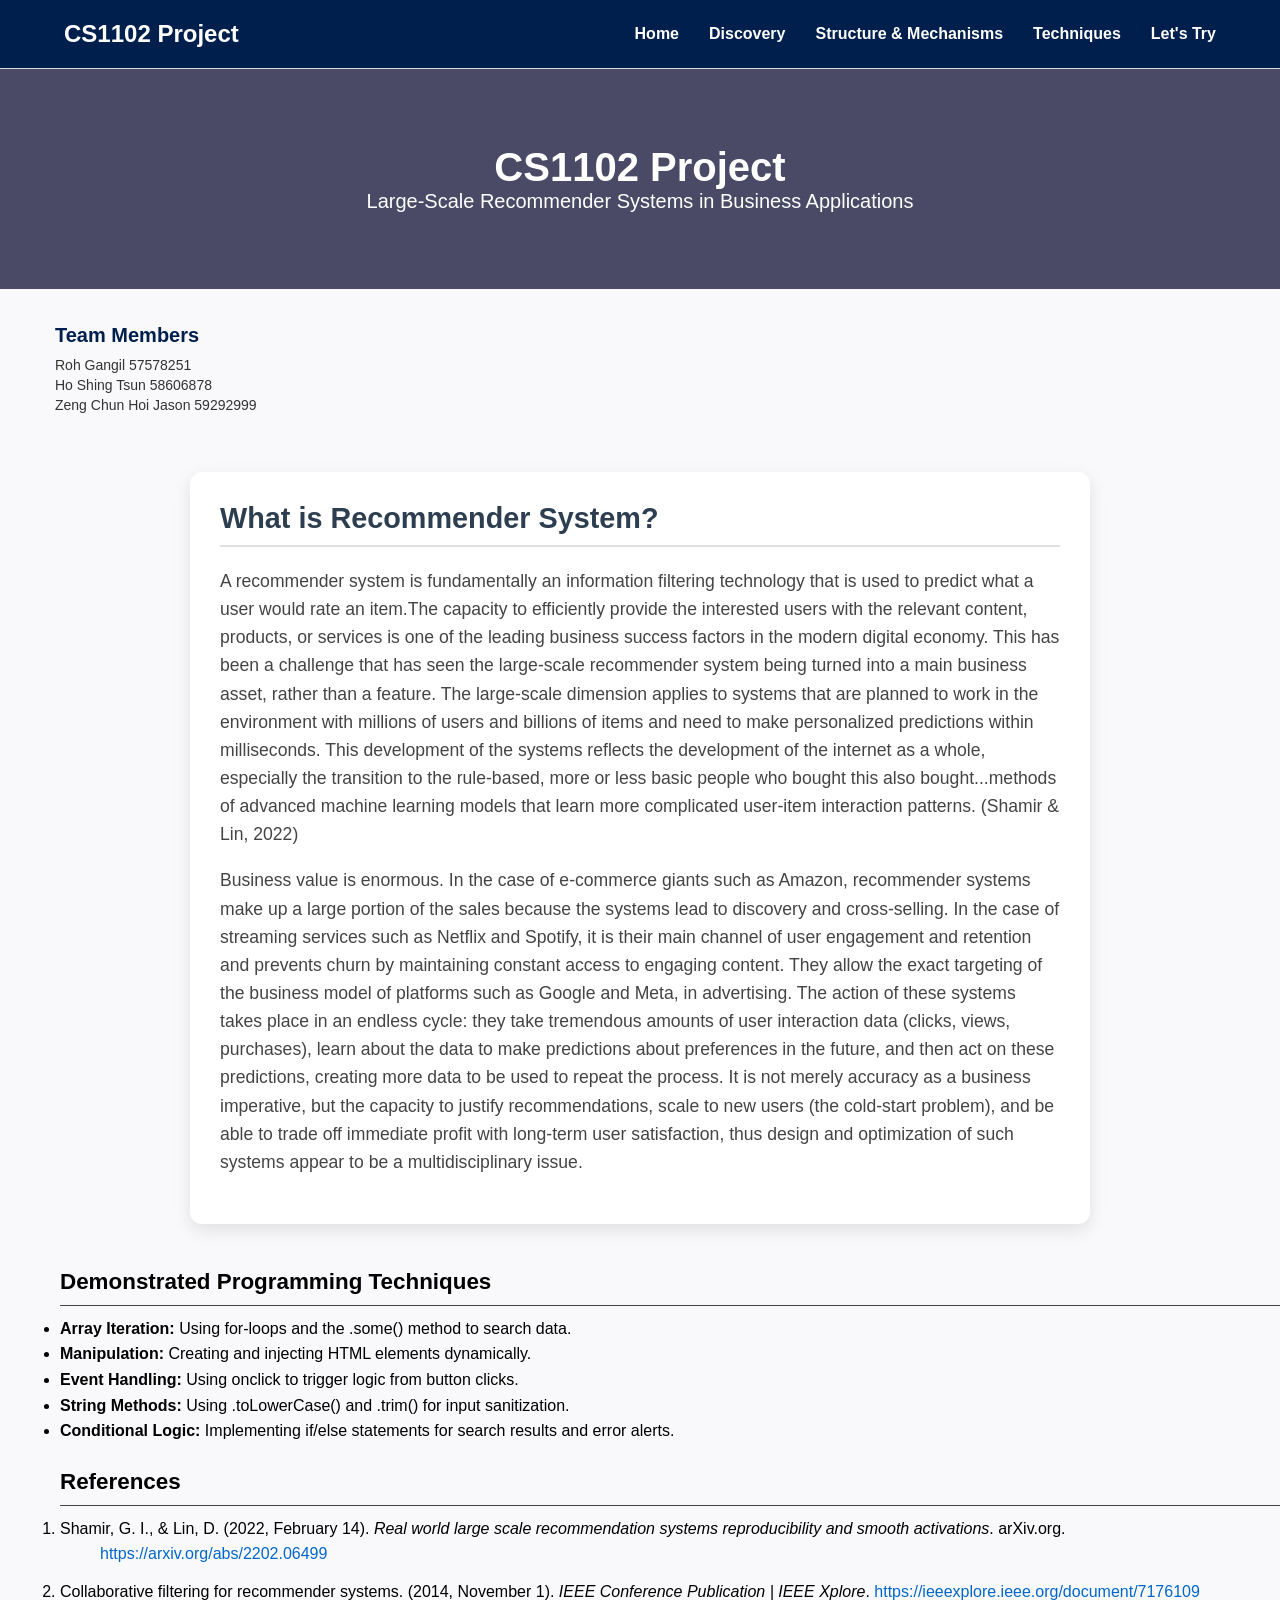
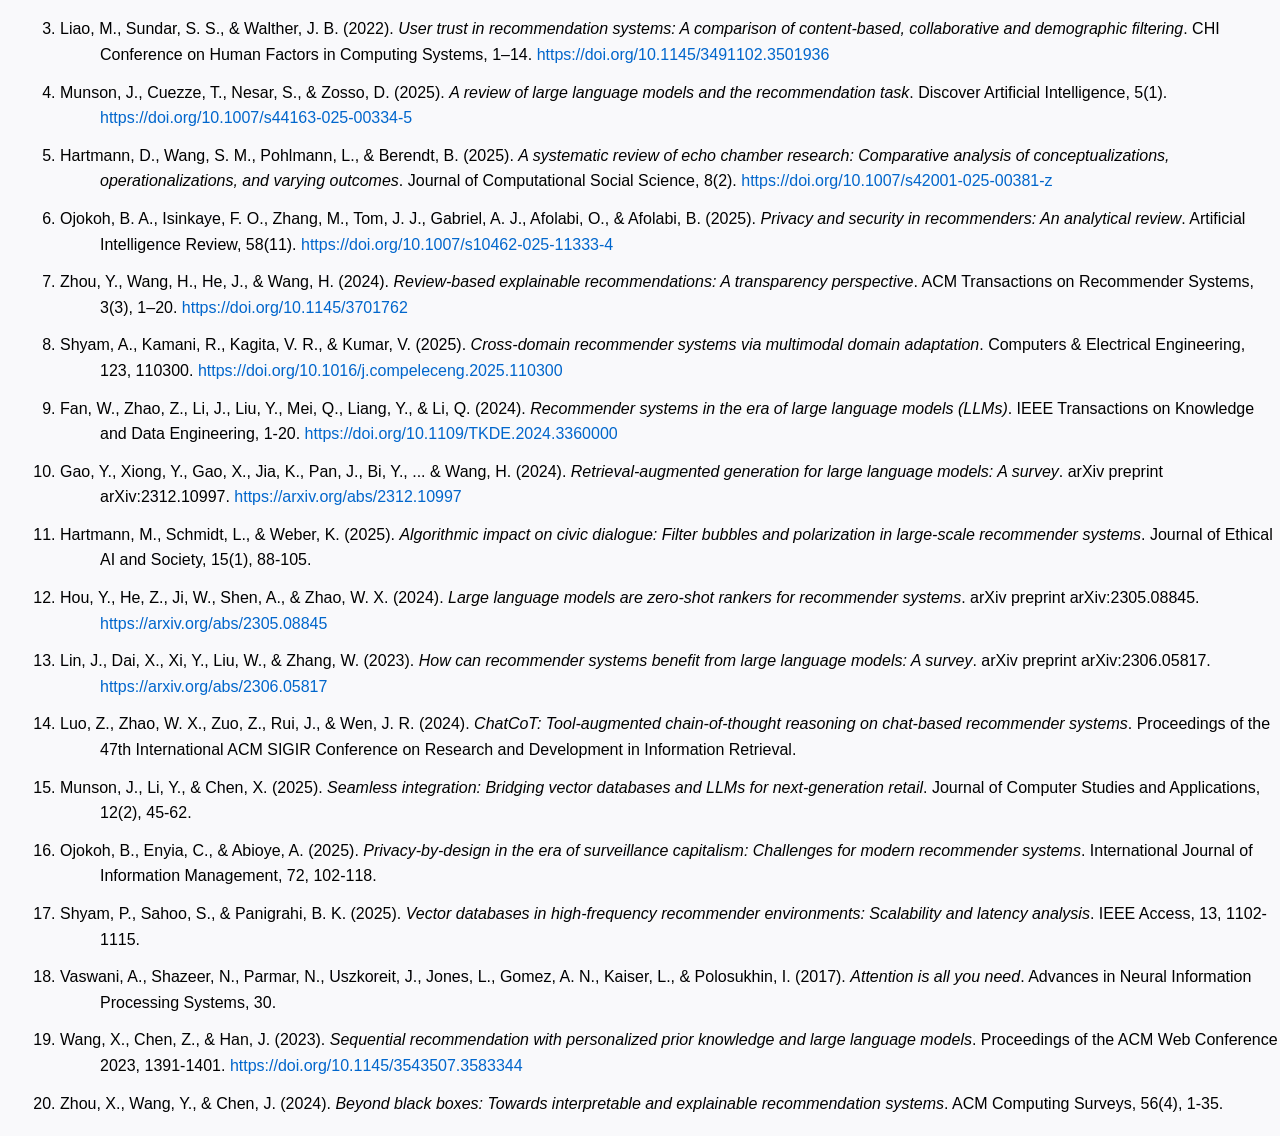
==== index.html @ 313bf0da "Update index.html" ====
<!DOCTYPE html>
<html lang="zh-Hant">
<head>
    <meta charset="UTF-8">
    <title>CS1102 Project</title>
    <link rel="stylesheet" href="style.css">
</head>
<body>

<header class="nav-bar">
  <div class="logo">CS1102 Project</div>
  <nav class="menu-group">
    <a href="index.html" class="nav-item">Home</a>

    <div class="nav-item">
      Discovery
      <div class="dropdown-list">
        <a href="ethical.html">Ethical Problems</a>
        <a href="trend.html">Future Trends</a>
        <a href="insights.html">Our insights</a>
      </div>
    </div> 

    <div class="nav-item">
      Structure & Mechanisms
      <div class="dropdown-list">
        <a href="mechanism1.html">Collaborative Filtering</a>
        <a href="mechanism2.html">Content-Based Filtering</a>
        <a href="llm.html">What's new?</a>
      </div>
</div>
      <div class = "nav-item">
        Techniques
        <div class="dropdown-list">
          <a href = "Approach.html">Tranditional Approaches</a href>
         <a href = "twostage.html">The Modern Two-Stage Pipeline</a href>
           <a href = "llmpower.html">LLM-Powered Innovation llm</a href>
           </div>
      </div>
      <a href="letstry.html" class="nav-item">Let's Try</a>
  </nav>
</header>

    <section class="hero-section">
    <h1>CS1102 Project</h1>
    <p>Large-Scale Recommender Systems in Business Applications</p>
</section>

    <section class="team-section">
    <h2>Team Members</h2>
    <div class="member">Roh Gangil 57578251 </div>
    <div class="member">Ho Shing Tsun 58606878 </div>
    <div class="member">Zeng Chun Hoi Jason 59292999 </div>
</section>

<section class="content-mechanisms"> 
    <article>
      <h2>What is Recommender System?</h2>
      <p>
        A recommender system is fundamentally an information filtering technology that is used to predict what a user would rate an item.The capacity to efficiently provide the interested users with the relevant content, products, or services is one of the leading business success factors in the modern digital economy. This has been a challenge that has seen the large-scale recommender system being turned into a main business asset, rather than a feature. The large-scale dimension applies to systems that are planned to work in the environment with millions of users and billions of items and need to make personalized predictions within milliseconds. This development of the systems reflects the development of the internet as a whole, especially the transition to the rule-based, more or less basic people who bought this also bought...methods of advanced machine learning models that learn more complicated user-item interaction patterns. (Shamir & Lin, 2022) 
      </p>
      <p>
        Business value is enormous. In the case of e-commerce giants such as Amazon, recommender systems make up a large portion of the sales because the systems lead to discovery and cross-selling. In the case of streaming services such as Netflix and Spotify, it is their main channel of user engagement and retention and prevents churn by maintaining constant access to engaging content. They allow the exact targeting of the business model of platforms such as Google and Meta, in advertising. The action of these systems takes place in an endless cycle: they take tremendous amounts of user interaction data (clicks, views, purchases), learn about the data to make predictions about preferences in the future, and then act on these predictions, creating more data to be used to repeat the process. It is not merely accuracy as a business imperative, but the capacity to justify recommendations, scale to new users (the cold-start problem), and be able to trade off immediate profit with long-term user satisfaction, thus design and optimization of such systems appear to be a multidisciplinary issue.
      </p>
    </article>
  </section>
   
  <section class="references"> 
  <h2>Demonstrated Programming Techniques</h2>
<ul>
    <li><strong>Array Iteration:</strong> Using for-loops and the .some() method to search data.</li>
    <li><strong>Manipulation:</strong> Creating and injecting HTML elements dynamically.</li>
    <li><strong>Event Handling:</strong> Using onclick to trigger logic from button clicks.</li>
    <li><strong>String Methods:</strong> Using .toLowerCase() and .trim() for input sanitization.</li>
    <li><strong>Conditional Logic:</strong> Implementing if/else statements for search results and error alerts.</li>
</ul>
</section>

    <section class="references">
  <h2>References</h2>
  <ol>
    <li>
      Shamir, G. I., & Lin, D. (2022, February 14). <em>Real world large scale recommendation systems reproducibility and smooth activations</em>. arXiv.org. 
      <a href="https://arxiv.org/abs/2202.06499" target="_blank">https://arxiv.org/abs/2202.06499</a>
    </li>
    <li>
      Collaborative filtering for recommender systems. (2014, November 1). <em>IEEE Conference Publication | IEEE Xplore</em>. 
      <a href="https://ieeexplore.ieee.org/document/7176109" target="_blank">https://ieeexplore.ieee.org/document/7176109</a>
    </li>
    <li>
      Liao, M., Sundar, S. S., & Walther, J. B. (2022). <em>User trust in recommendation systems: A comparison of content‑based, collaborative and demographic filtering</em>. CHI Conference on Human Factors in Computing Systems, 1–14. 
      <a href="https://doi.org/10.1145/3491102.3501936" target="_blank">https://doi.org/10.1145/3491102.3501936</a>
    </li>
    <li>
      Munson, J., Cuezze, T., Nesar, S., & Zosso, D. (2025). <em>A review of large language models and the recommendation task</em>. Discover Artificial Intelligence, 5(1). 
      <a href="https://doi.org/10.1007/s44163-025-00334-5" target="_blank">https://doi.org/10.1007/s44163-025-00334-5</a>
    </li>
    <li>
      Hartmann, D., Wang, S. M., Pohlmann, L., & Berendt, B. (2025). <em>A systematic review of echo chamber research: Comparative analysis of conceptualizations, operationalizations, and varying outcomes</em>. Journal of Computational Social Science, 8(2). 
      <a href="https://doi.org/10.1007/s42001-025-00381-z" target="_blank">https://doi.org/10.1007/s42001-025-00381-z</a>
    </li>
    <li>
      Ojokoh, B. A., Isinkaye, F. O., Zhang, M., Tom, J. J., Gabriel, A. J., Afolabi, O., & Afolabi, B. (2025). <em>Privacy and security in recommenders: An analytical review</em>. Artificial Intelligence Review, 58(11). 
      <a href="https://doi.org/10.1007/s10462-025-11333-4" target="_blank">https://doi.org/10.1007/s10462-025-11333-4</a>
    </li>
    <li>
      Zhou, Y., Wang, H., He, J., & Wang, H. (2024). <em>Review‑based explainable recommendations: A transparency perspective</em>. ACM Transactions on Recommender Systems, 3(3), 1–20. 
      <a href="https://doi.org/10.1145/3701762" target="_blank">https://doi.org/10.1145/3701762</a>
    </li>
    <li>
      Shyam, A., Kamani, R., Kagita, V. R., & Kumar, V. (2025). <em>Cross‑domain recommender systems via multimodal domain adaptation</em>. Computers & Electrical Engineering, 123, 110300. 
      <a href="https://doi.org/10.1016/j.compeleceng.2025.110300" target="_blank">https://doi.org/10.1016/j.compeleceng.2025.110300</a>
    </li>
      <li>
      Fan, W., Zhao, Z., Li, J., Liu, Y., Mei, Q., Liang, Y., & Li, Q. (2024). <em>Recommender systems in the era of large language models (LLMs)</em>. IEEE Transactions on Knowledge and Data Engineering, 1-20. 
      <a href="https://doi.org/10.1109/TKDE.2024.3360000" target="_blank">https://doi.org/10.1109/TKDE.2024.3360000</a>
    </li>
    <li>
      Gao, Y., Xiong, Y., Gao, X., Jia, K., Pan, J., Bi, Y., ... & Wang, H. (2024). <em>Retrieval-augmented generation for large language models: A survey</em>. arXiv preprint arXiv:2312.10997. 
      <a href="https://arxiv.org/abs/2312.10997" target="_blank">https://arxiv.org/abs/2312.10997</a>
    </li>
    <li>
      Hartmann, M., Schmidt, L., & Weber, K. (2025). <em>Algorithmic impact on civic dialogue: Filter bubbles and polarization in large-scale recommender systems</em>. Journal of Ethical AI and Society, 15(1), 88-105.
    </li>
    <li>
      Hou, Y., He, Z., Ji, W., Shen, A., & Zhao, W. X. (2024). <em>Large language models are zero-shot rankers for recommender systems</em>. arXiv preprint arXiv:2305.08845. 
      <a href="https://arxiv.org/abs/2305.08845" target="_blank">https://arxiv.org/abs/2305.08845</a>
    </li>
    <li>
      Lin, J., Dai, X., Xi, Y., Liu, W., & Zhang, W. (2023). <em>How can recommender systems benefit from large language models: A survey</em>. arXiv preprint arXiv:2306.05817. 
      <a href="https://arxiv.org/abs/2306.05817" target="_blank">https://arxiv.org/abs/2306.05817</a>
    </li>
    <li>
      Luo, Z., Zhao, W. X., Zuo, Z., Rui, J., & Wen, J. R. (2024). <em>ChatCoT: Tool-augmented chain-of-thought reasoning on chat-based recommender systems</em>. Proceedings of the 47th International ACM SIGIR Conference on Research and Development in Information Retrieval.
    </li>
    <li>
      Munson, J., Li, Y., & Chen, X. (2025). <em>Seamless integration: Bridging vector databases and LLMs for next-generation retail</em>. Journal of Computer Studies and Applications, 12(2), 45-62.
    </li>
    <li>
      Ojokoh, B., Enyia, C., & Abioye, A. (2025). <em>Privacy-by-design in the era of surveillance capitalism: Challenges for modern recommender systems</em>. International Journal of Information Management, 72, 102-118.
    </li>
    <li>
      Shyam, P., Sahoo, S., & Panigrahi, B. K. (2025). <em>Vector databases in high-frequency recommender environments: Scalability and latency analysis</em>. IEEE Access, 13, 1102-1115.
    </li>
    <li>
      Vaswani, A., Shazeer, N., Parmar, N., Uszkoreit, J., Jones, L., Gomez, A. N., Kaiser, L., & Polosukhin, I. (2017). <em>Attention is all you need</em>. Advances in Neural Information Processing Systems, 30.
    </li>
    <li>
      Wang, X., Chen, Z., & Han, J. (2023). <em>Sequential recommendation with personalized prior knowledge and large language models</em>. Proceedings of the ACM Web Conference 2023, 1391-1401. 
      <a href="https://doi.org/10.1145/3543507.3583344" target="_blank">https://doi.org/10.1145/3543507.3583344</a>
    </li>
    <li>
      Zhou, X., Wang, Y., & Chen, J. (2024). <em>Beyond black boxes: Towards interpretable and explainable recommendation systems</em>. ACM Computing Surveys, 56(4), 1-35.
    </li>
</ol>
  </ol>
</section>



</main>
</body>
</html>
---- style.css ----
* {
    margin: 0;
    padding: 0;
    box-sizing: border-box;
    font-family: Arial, sans-serif;
}


.nav-bar {
    display: flex;
    justify-content: space-between;
    align-items: center;
    padding: 0 5%;
    height: 15;
    background-color: #001f4d; 
    border-bottom: 1px solid #ddd;
}

.logo {
    font-weight: bold;
    color: #ffffff;
    font-size: 24px;
}


.menu-group {
    display: flex;
    gap: 30px;
}


.nav-item {
    position: relative;
    text-decoration: none;
    color: white;
    font-weight: bold;
    padding: 25px 0;
    cursor: pointer;
    transition: color 0.3s ease;
}


.nav-item:hover {
    color: #ffcc00; 
}

.nav-item::after {
    content: "";
    position: absolute;
    left: 0;
    bottom: 15px;
    width: 0%;
    height: 3px;
    background-color: #ffcc00;
    transition: width 0.3s ease;
}

.nav-item:hover::after {
    width: 100%;
}


.nav-item.active {
    color: #ffcc00;
}

.nav-item.active::after {
    width: 100%;
    background-color: #ffcc00;
}


.dropdown-list {
    display: none;
    position: absolute;
    top: 70px;
    left: 0;
    background-color: white;
    min-width: 200px;
    box-shadow: 0 4px 8px rgba(0,0,0,0.1);
    border-radius: 4px;
    overflow: hidden;
    z-index: 100;
}

.nav-item:hover .dropdown-list {
    display: block;
}

.dropdown-list a {
    display: block;
    padding: 12px 16px;
    color: #333;
    text-decoration: none;
    border-bottom: 1px solid #eee;
}

.dropdown-list a:hover {
    background-color: #f5f5f5;
}
/* Hero section */
.hero-section {
    background: linear-gradient(rgba(0, 0, 40, 0.7), rgba(0, 0, 40, 0.7));
    background-size: cover;
    background-position: center;
    height: 220px;             /* compact height */
    display: flex;
    flex-direction: column;
    justify-content: center;
    align-items: center;       /* centers horizontally */
    color: white;
    text-align: center;        /* centers text */
    padding: 20px;
}

/* Project title */
.hero-section h1 {
    font-size: 28px;
    margin-bottom: 12px;
}

/* Subtitle */
.hero-section p {
    font-size: 20px;
    margin: 5;
}

/* Main content area */
.main-content {
    max-width: 800px;          /* keeps content narrow */
    margin: 30px auto;         /* centers content block */
    text-align: center;        /* centers text */
    line-height: 1.6;
}

/* Team section */
.team-section {
    margin: 20px 0 20px 40px;   /* adds 40px space from the left */
    max-width: 600px;
    padding: 15px;
    text-align: left;           /* keep names aligned neatly */
}

/* Heading */
.team-section h2 {
    font-size: 20px;
    margin-bottom: 10px;
    color: #001f4d;
}

/* Member list */
.member {
    display: flex;
    justify-content: space-between; /* name left, ID right */
    font-size: 14px;
    margin: 4px 0;
    color: #333;
}

.member .id {
    font-weight: bold;
    color: #0300b5;
}

/*content format*/
/* style.css */

body {
  font-family: "Segoe UI", Arial, sans-serif;
  background: #f9f9fb;
  margin: 0;
  padding: 0;
}

/* Hero Section */
.hero-section {
  background: 135deg, #3498db;
  color: #fff;
  text-align: center;
  padding: 60px 20px;
}

.hero-section h1 {
  font-size: 2.5rem;
  margin: 0;
  font-weight: 700;
}

/* Content Section */
.content-mechanisms {
  max-width: 900px;
  margin: 40px auto;
  background: #ffffff;
  border-radius: 12px;
  box-shadow: 0 6px 18px rgba(0,0,0,0.1);
  padding: 30px;
}

.content-mechanisms h2 {
  font-size: 1.8rem;
  color: #2c3e50;
  margin-bottom: 20px;
  border-bottom: 2px solid #e0e0e0;
  padding-bottom: 10px;
}

.content-mechanisms p {
  font-size: 1.1rem;
  line-height: 1.6;
  color: #444;
  margin-bottom: 18px;
}
.content-mechanisms h3 {
  font-size: 1.4rem;          /* slightly smaller than h2 */
  color: #2c3e50;             /* bright yellow */
  margin-bottom: 15px;
  padding-bottom: 6px;
  font-weight: 600;           /* semi-bold */
}

/* Scoped APA references styling */
.references {
  font-family: "Times New Roman", Times, serif;
  line-height: 1.6;
  margin: 20px 0 20px 60px; /* extra left margin */
}

.references h2 {
  font-size: 1.4em;
  margin-bottom: 10px;
  border-bottom: 1px solid #444;
  padding-bottom: 5px;
}

.references ol {
  list-style-type: decimal;
  margin-left: 0;
  padding-left: 0;
}

.references ol li {
  margin-bottom: 12px;
  padding-left: 40px;   /* space for hanging indent */
  text-indent: -40px;   /* hanging indent effect */
}

.references ol li em {
  font-style: italic;
}

.references ol li a {
  color: #0066cc;
  text-decoration: none;
}

.references ol li a:hover {
  text-decoration: underline;
  color: #004080;
}

/* content based*/

.content-base-body {
            font-family: sans-serif;
            margin: 30px;
            background-color: #f0f0f0;
        }
        .main-card {
            background: white;
            padding: 20px;
            border: 2px solid #333;
            width: 500px;
        }
        input {
            padding: 8px;
            width: 250px;
        }
        button {
            padding: 8px;
            cursor: pointer;
        }
        #result-area {
            margin-top: 20px;
            padding: 10px;
            border-top: 1px solid #ccc;
            display: none; /* Hidden until something is typed */
        }
        .recommendation-item {
            color: blue;
            font-weight: bold;
        }
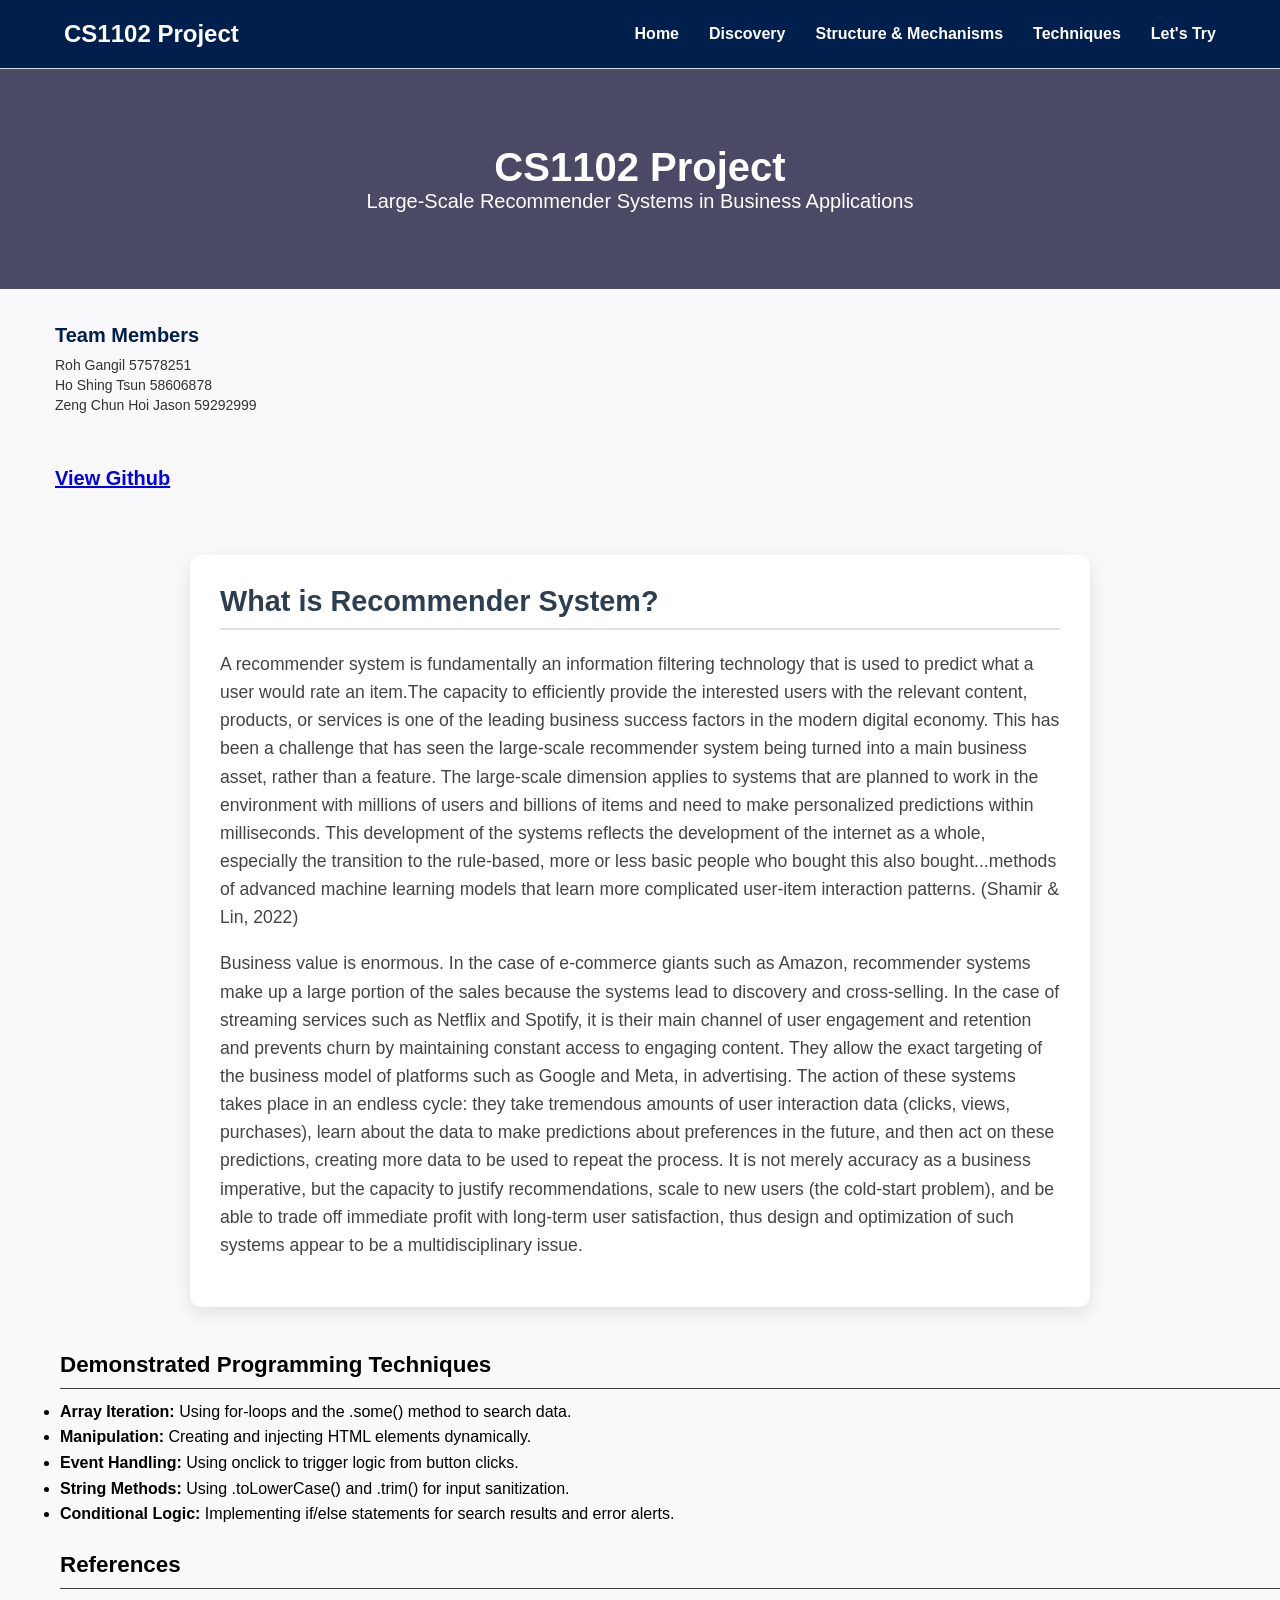
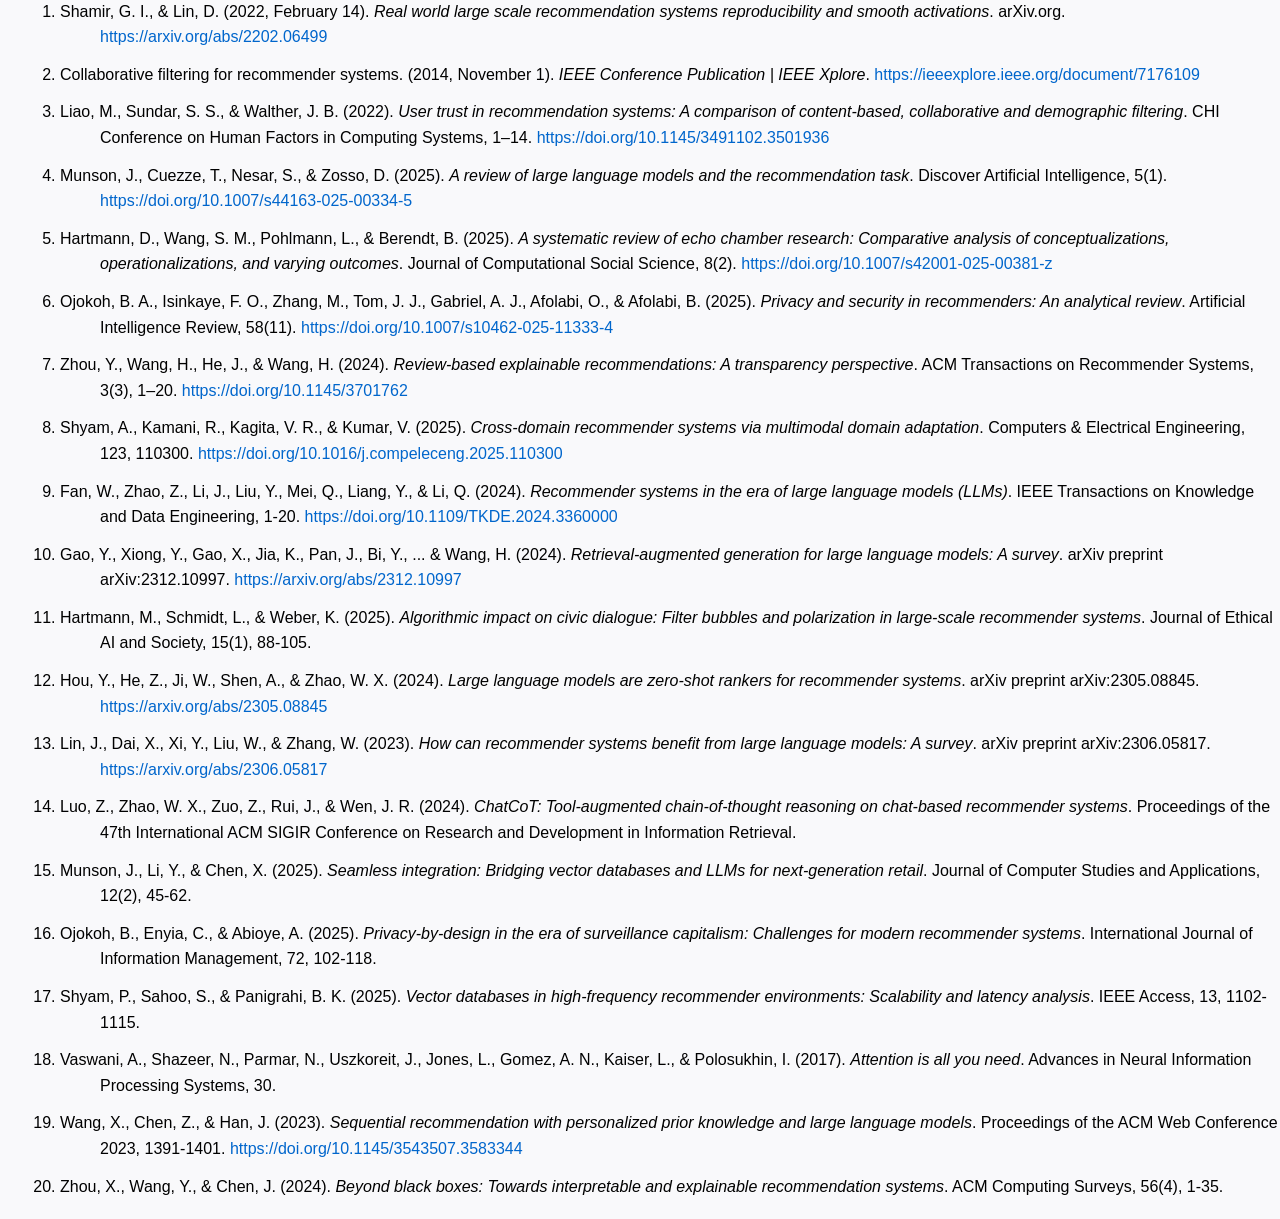
==== commit 50544e0b: "Update index.html" ====
--- a/index.html
+++ b/index.html
@@ -53,6 +53,10 @@
     <div class="member">Zeng Chun Hoi Jason 59292999 </div>
 </section>
 
+<section class = "team-section">
+  <h2><a href="https://github.com/oioioi01/cs1102-project/tree/main ">View Github</a></h2>
+  </section>
+    
 <section class="content-mechanisms"> 
     <article>
       <h2>What is Recommender System?</h2>
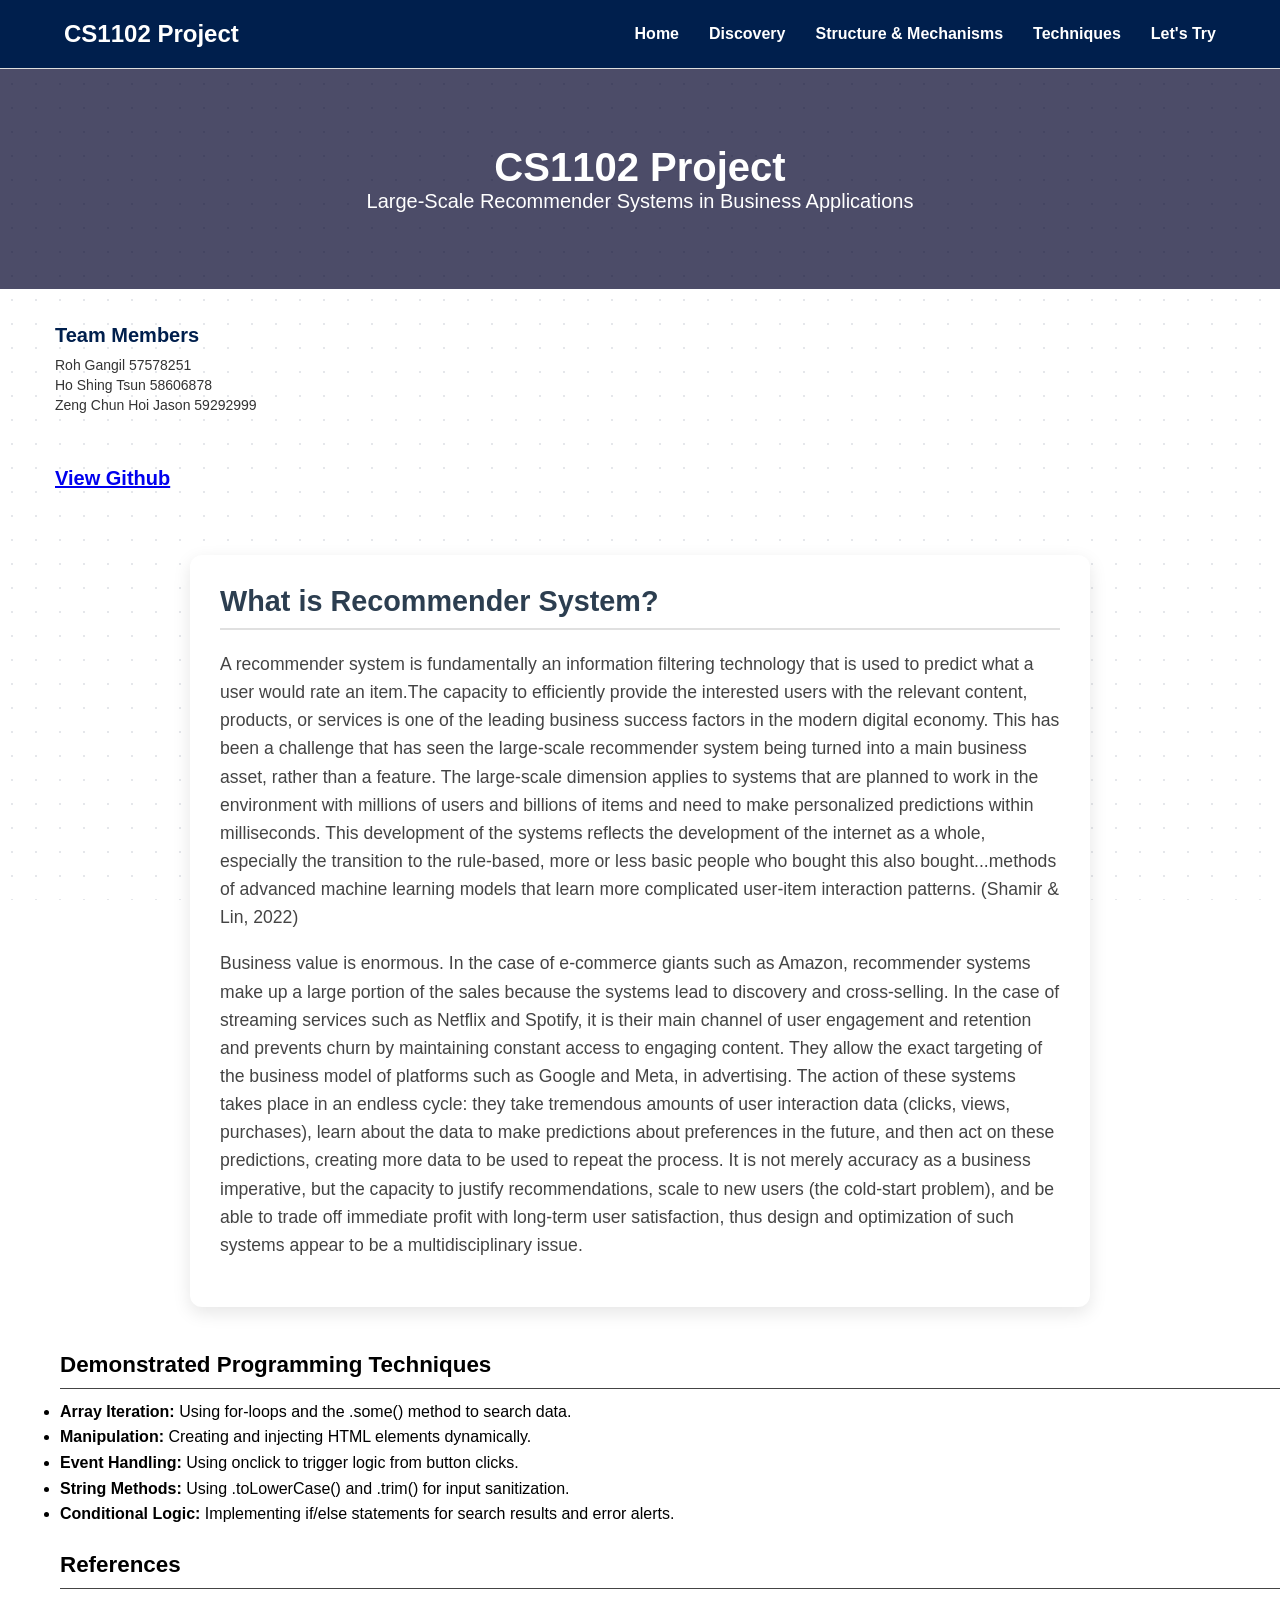
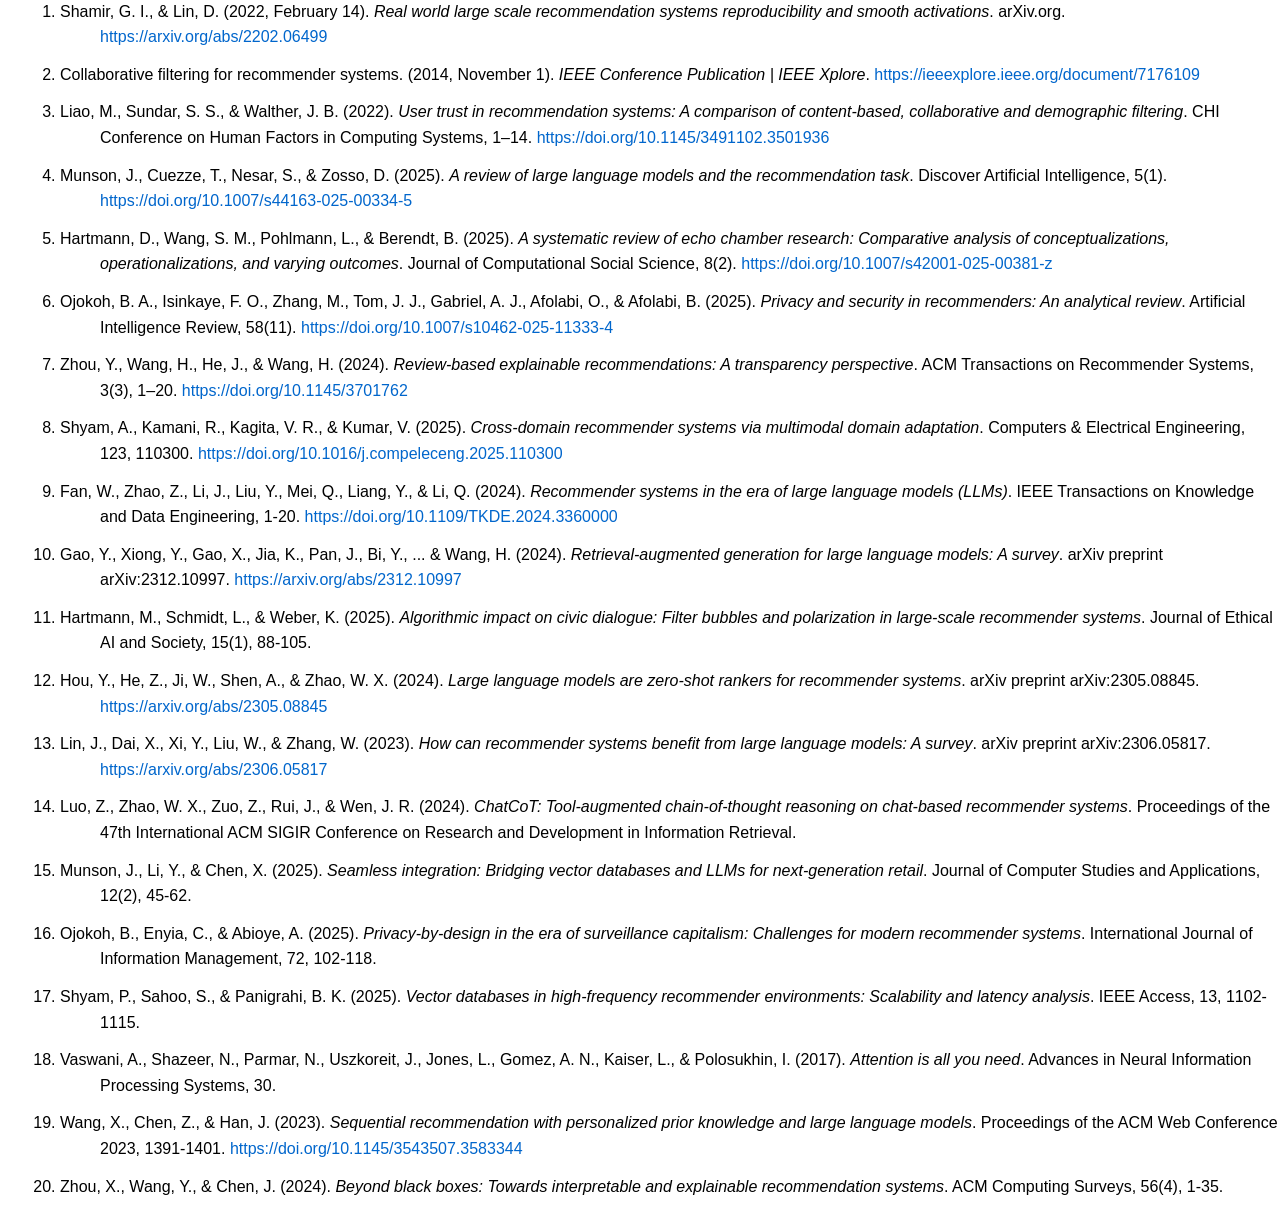
==== commit 986bf1c2: "Update index.html" ====
--- a/index.html
+++ b/index.html
@@ -4,6 +4,17 @@
     <meta charset="UTF-8">
     <title>CS1102 Project</title>
     <link rel="stylesheet" href="style.css">
+        <style>
+    
+        body {
+            margin: 0;
+            background-color: #ffffff; 
+           
+            background-image: radial-gradient(#e5e7eb 1.5px, transparent 1.5px);
+            background-size: 24px 24px;
+            background-attachment: fixed;
+        }
+    </style>
 </head>
 <body>
 
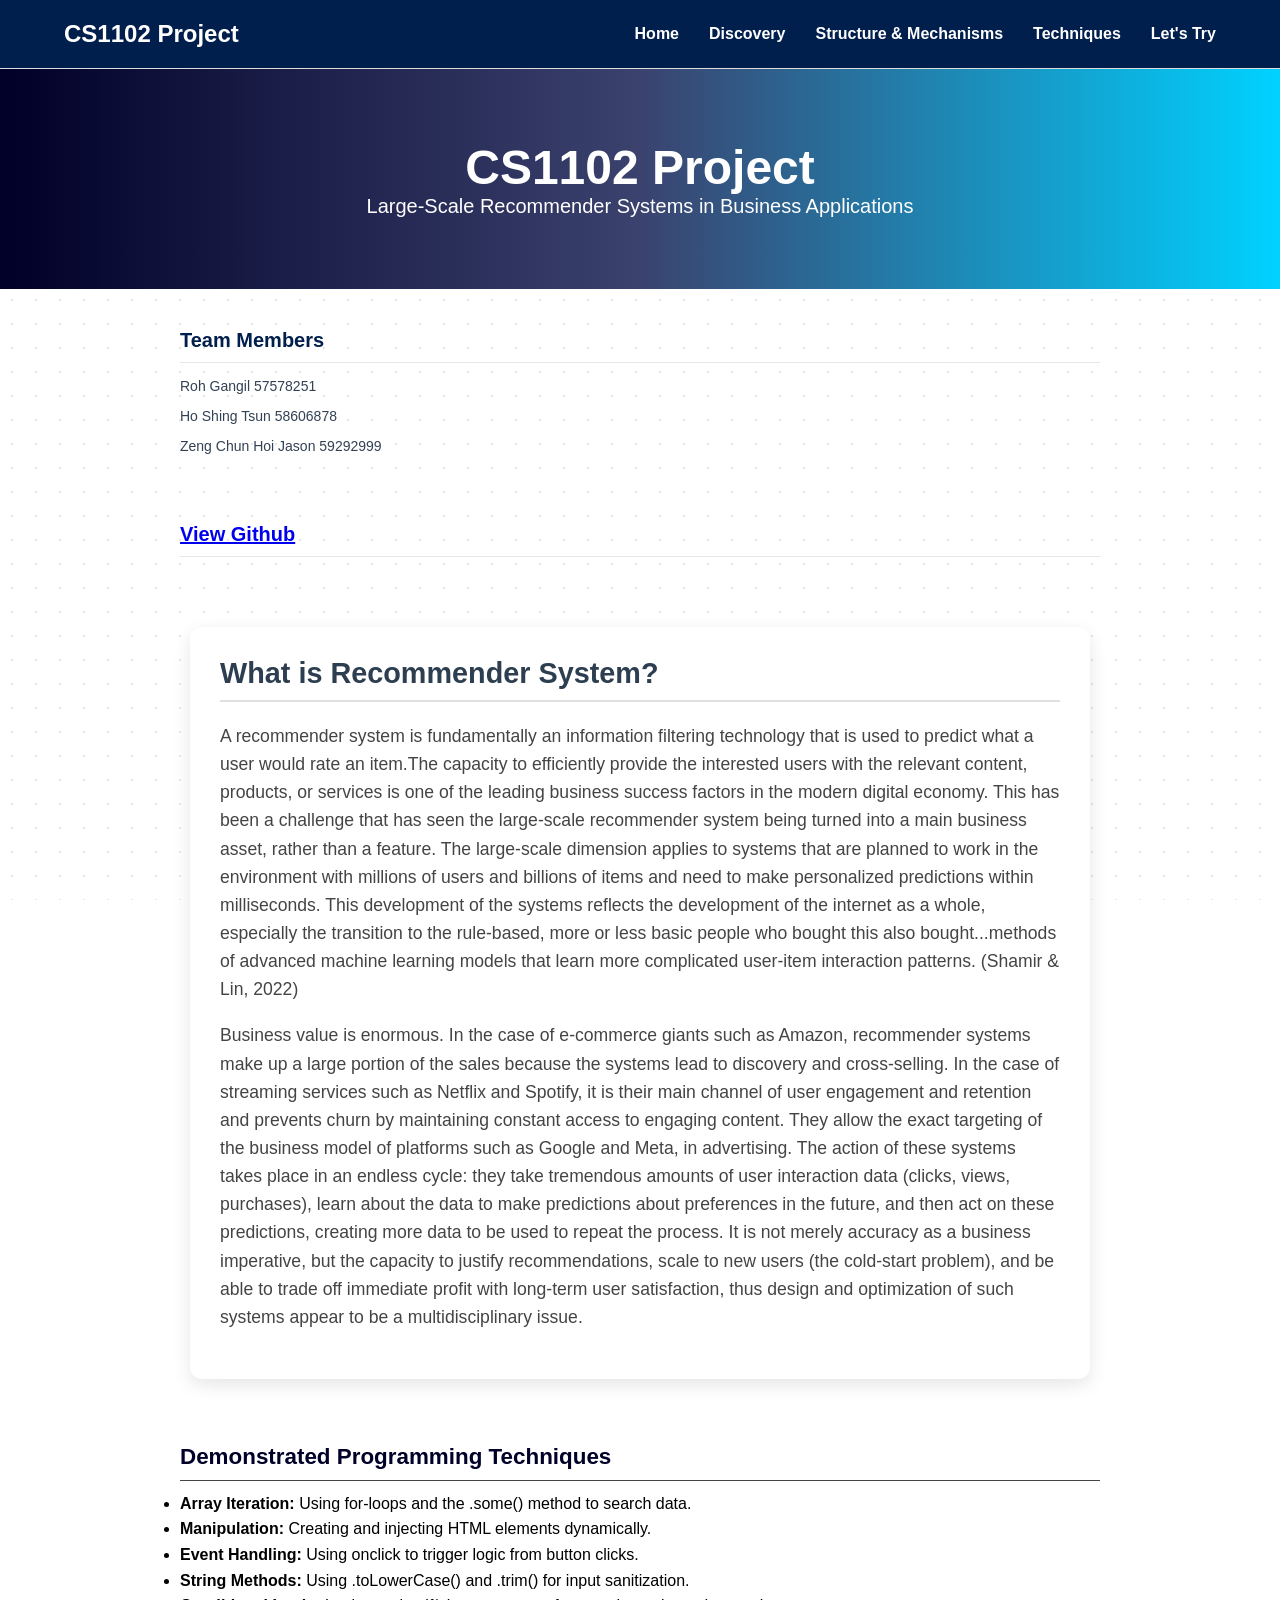
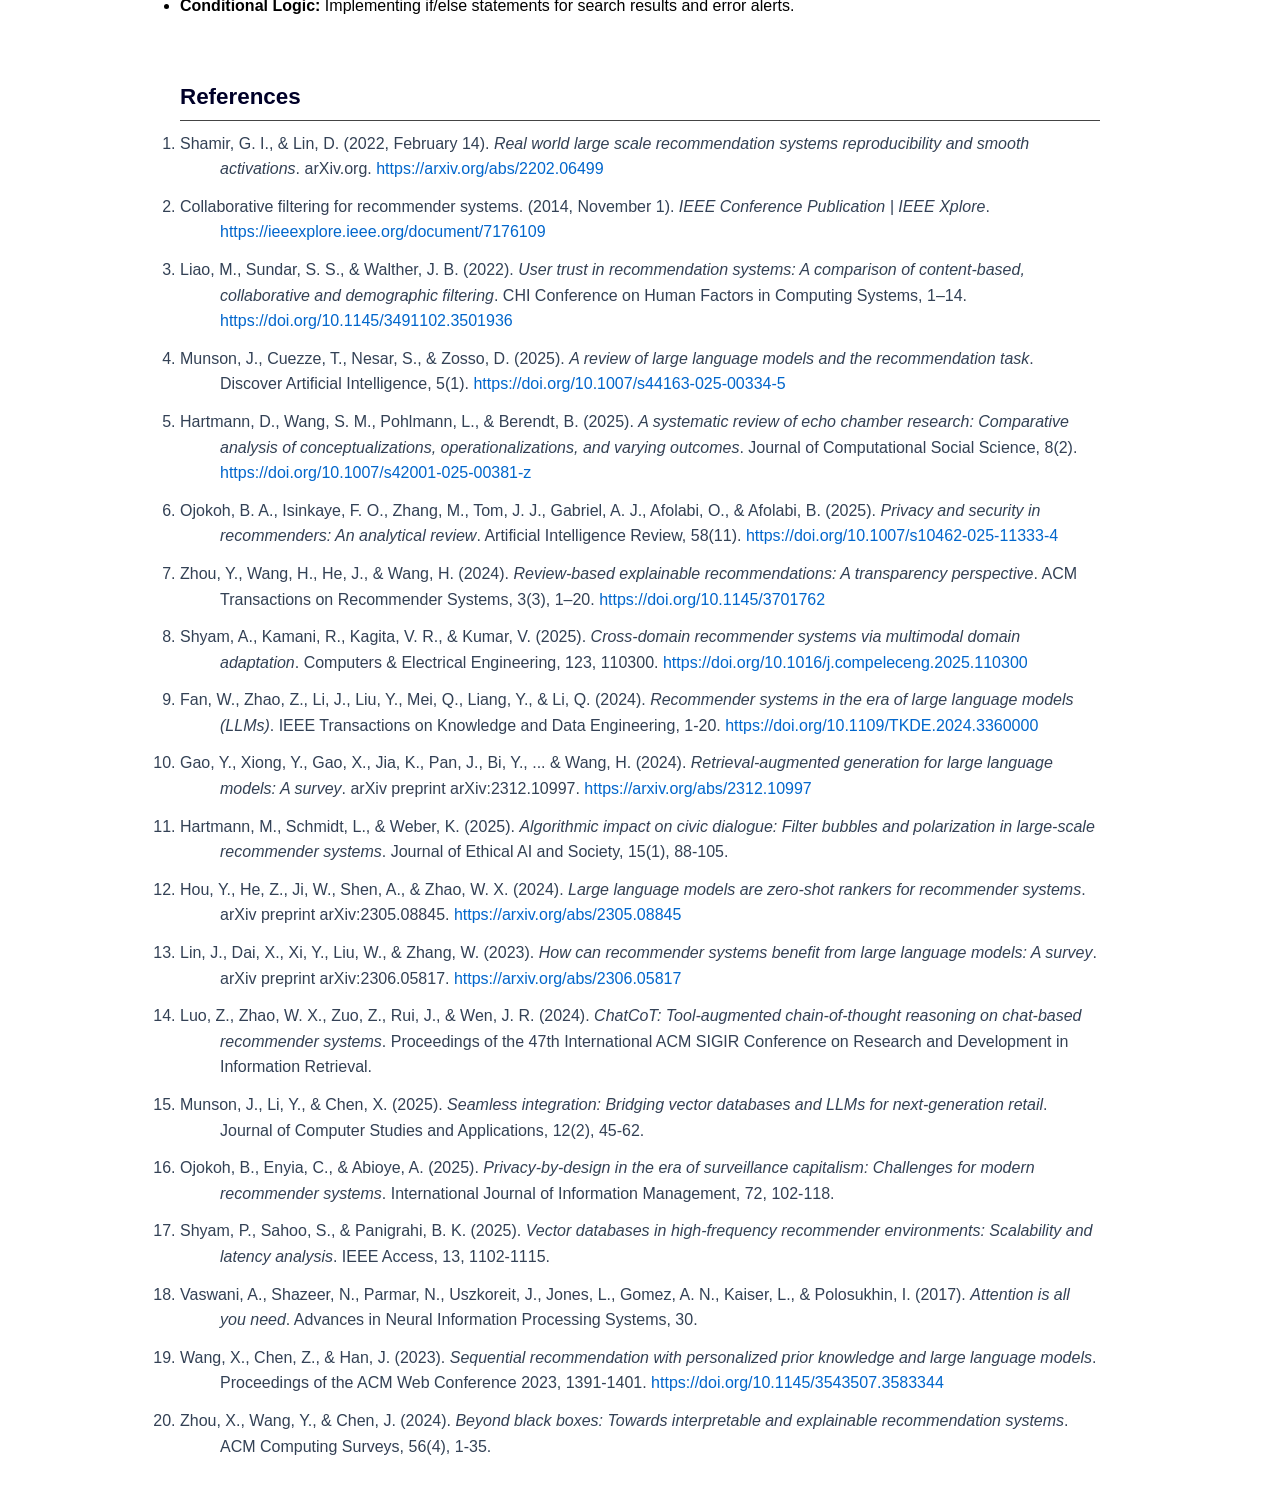
==== commit 3afaec76: "Add files via upload" ====
--- a/index.html
+++ b/index.html
@@ -5,15 +5,73 @@
     <title>CS1102 Project</title>
     <link rel="stylesheet" href="style.css">
         <style>
-    
+
         body {
             margin: 0;
+            padding: 0;
             background-color: #ffffff; 
-           
             background-image: radial-gradient(#e5e7eb 1.5px, transparent 1.5px);
             background-size: 24px 24px;
             background-attachment: fixed;
+            font-family: 'Segoe UI', system-ui, sans-serif;
         }
+
+.hero-section {
+    background: linear-gradient(90deg, 
+        #000028, 
+        #3b426e, 
+        #00d2ff, 
+        #3b426e, 
+        #000028
+    );
+    
+    background-size: 200% 100%;
+    animation: heroFlow 10s linear infinite;
+
+    height: 220px;
+    display: flex;
+    flex-direction: column;
+    justify-content: center;
+    align-items: center;
+    color: white;
+    text-align: center;
+    padding: 20px;
+    position: relative;
+    overflow: hidden;
+}
+
+@keyframes heroFlow {
+    from { background-position: 0% 0%; }
+    to { background-position: -200% 0%; } 
+}
+
+.hero-section h1 {
+    font-size: 3rem;
+    margin: 0;
+    background-color: #ffffff;
+    font-weight: 800;
+    background-size: 200% auto;
+    background-clip: text;
+    -webkit-text-fill-color: transparent;
+}
+
+
+.team-section, .references {
+background: transparent;
+max-width: 1000px;
+margin: 20px auto;
+padding: 20px 40px;
+
+}
+
+h2 { color: #000028; border-bottom: 1px solid #e5e7eb; padding-bottom: 10px; }
+
+.member { padding: 5px 0; color: #334155; }
+
+.references ol li { margin-bottom: 12px; color: #334155; }
+
+.references a { color: #4c1d95; text-decoration: none; font-weight: 500; }
+
     </style>
 </head>
 <body>
@@ -68,7 +126,7 @@
   <h2><a href="https://github.com/oioioi01/cs1102-project/tree/main ">View Github</a></h2>
   </section>
     
-<section class="content-mechanisms"> 
+  <section class="content-mechanisms"> 
     <article>
       <h2>What is Recommender System?</h2>
       <p>
--- a/style.css
+++ b/style.css
@@ -173,19 +173,6 @@
   padding: 0;
 }
 
-/* Hero Section */
-.hero-section {
-  background: 135deg, #3498db;
-  color: #fff;
-  text-align: center;
-  padding: 60px 20px;
-}
-
-.hero-section h1 {
-  font-size: 2.5rem;
-  margin: 0;
-  font-weight: 700;
-}
 
 /* Content Section */
 .content-mechanisms {
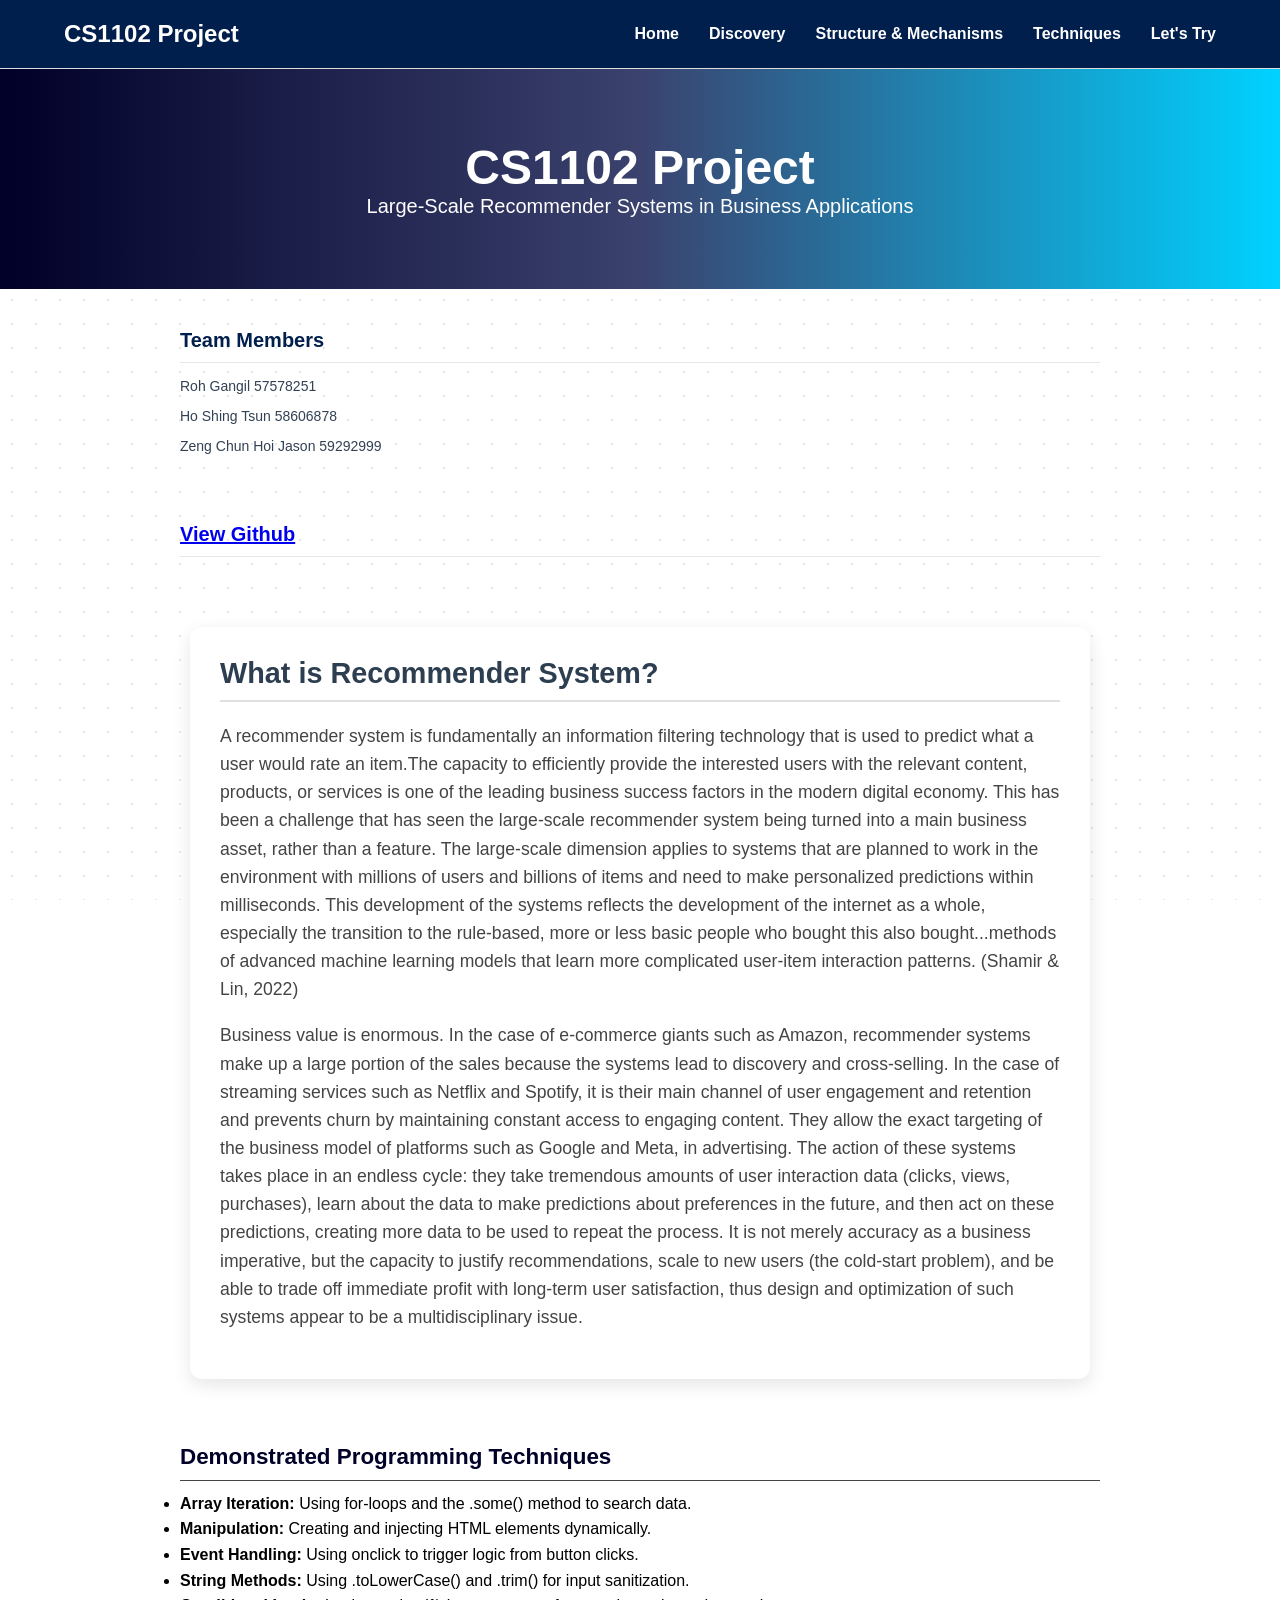
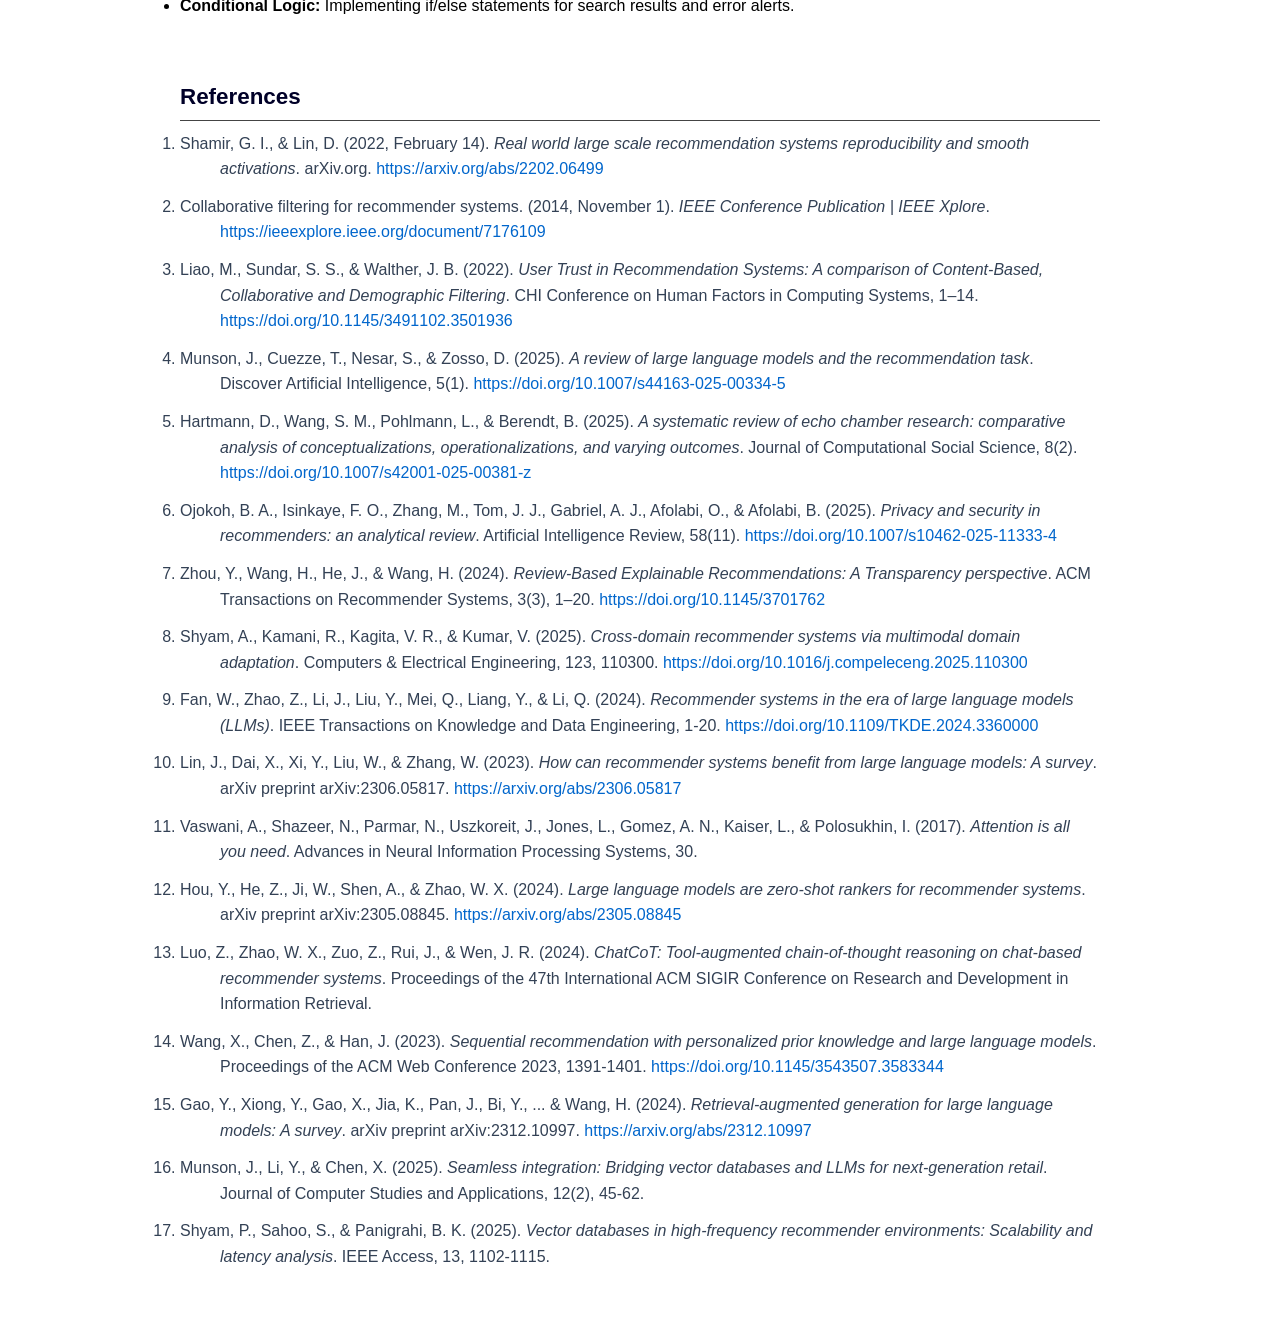
==== commit 9b901b4c: "Update index.html" ====
--- a/index.html
+++ b/index.html
@@ -86,7 +86,7 @@
       <div class="dropdown-list">
         <a href="ethical.html">Ethical Problems</a>
         <a href="trend.html">Future Trends</a>
-        <a href="insights.html">Our insights</a>
+        <a href="insights.html">Our Insights</a>
       </div>
     </div> 
 
@@ -103,7 +103,7 @@
         <div class="dropdown-list">
           <a href = "Approach.html">Tranditional Approaches</a href>
          <a href = "twostage.html">The Modern Two-Stage Pipeline</a href>
-           <a href = "llmpower.html">LLM-Powered Innovation llm</a href>
+           <a href = "llmpower.html">LLM-Powered Innovation</a href>
            </div>
       </div>
       <a href="letstry.html" class="nav-item">Let's Try</a>
@@ -149,7 +149,7 @@
 </ul>
 </section>
 
-    <section class="references">
+  <section class="references">
   <h2>References</h2>
   <ol>
     <li>
@@ -161,7 +161,7 @@
       <a href="https://ieeexplore.ieee.org/document/7176109" target="_blank">https://ieeexplore.ieee.org/document/7176109</a>
     </li>
     <li>
-      Liao, M., Sundar, S. S., & Walther, J. B. (2022). <em>User trust in recommendation systems: A comparison of content‑based, collaborative and demographic filtering</em>. CHI Conference on Human Factors in Computing Systems, 1–14. 
+      Liao, M., Sundar, S. S., & Walther, J. B. (2022). <em>User Trust in Recommendation Systems: A comparison of Content-Based, Collaborative and Demographic Filtering</em>. CHI Conference on Human Factors in Computing Systems, 1–14. 
       <a href="https://doi.org/10.1145/3491102.3501936" target="_blank">https://doi.org/10.1145/3491102.3501936</a>
     </li>
     <li>
@@ -169,63 +169,54 @@
       <a href="https://doi.org/10.1007/s44163-025-00334-5" target="_blank">https://doi.org/10.1007/s44163-025-00334-5</a>
     </li>
     <li>
-      Hartmann, D., Wang, S. M., Pohlmann, L., & Berendt, B. (2025). <em>A systematic review of echo chamber research: Comparative analysis of conceptualizations, operationalizations, and varying outcomes</em>. Journal of Computational Social Science, 8(2). 
+      Hartmann, D., Wang, S. M., Pohlmann, L., & Berendt, B. (2025). <em>A systematic review of echo chamber research: comparative analysis of conceptualizations, operationalizations, and varying outcomes</em>. Journal of Computational Social Science, 8(2). 
       <a href="https://doi.org/10.1007/s42001-025-00381-z" target="_blank">https://doi.org/10.1007/s42001-025-00381-z</a>
     </li>
     <li>
-      Ojokoh, B. A., Isinkaye, F. O., Zhang, M., Tom, J. J., Gabriel, A. J., Afolabi, O., & Afolabi, B. (2025). <em>Privacy and security in recommenders: An analytical review</em>. Artificial Intelligence Review, 58(11). 
+      Ojokoh, B. A., Isinkaye, F. O., Zhang, M., Tom, J. J., Gabriel, A. J., Afolabi, O., & Afolabi, B. (2025). <em>Privacy and security in recommenders: an analytical review</em>. Artificial Intelligence Review, 58(11). 
       <a href="https://doi.org/10.1007/s10462-025-11333-4" target="_blank">https://doi.org/10.1007/s10462-025-11333-4</a>
     </li>
     <li>
-      Zhou, Y., Wang, H., He, J., & Wang, H. (2024). <em>Review‑based explainable recommendations: A transparency perspective</em>. ACM Transactions on Recommender Systems, 3(3), 1–20. 
+      Zhou, Y., Wang, H., He, J., & Wang, H. (2024). <em>Review-Based Explainable Recommendations: A Transparency perspective</em>. ACM Transactions on Recommender Systems, 3(3), 1–20. 
       <a href="https://doi.org/10.1145/3701762" target="_blank">https://doi.org/10.1145/3701762</a>
     </li>
     <li>
-      Shyam, A., Kamani, R., Kagita, V. R., & Kumar, V. (2025). <em>Cross‑domain recommender systems via multimodal domain adaptation</em>. Computers & Electrical Engineering, 123, 110300. 
+      Shyam, A., Kamani, R., Kagita, V. R., & Kumar, V. (2025). <em>Cross-domain recommender systems via multimodal domain adaptation</em>. Computers & Electrical Engineering, 123, 110300. 
       <a href="https://doi.org/10.1016/j.compeleceng.2025.110300" target="_blank">https://doi.org/10.1016/j.compeleceng.2025.110300</a>
     </li>
-      <li>
+    <li>
       Fan, W., Zhao, Z., Li, J., Liu, Y., Mei, Q., Liang, Y., & Li, Q. (2024). <em>Recommender systems in the era of large language models (LLMs)</em>. IEEE Transactions on Knowledge and Data Engineering, 1-20. 
       <a href="https://doi.org/10.1109/TKDE.2024.3360000" target="_blank">https://doi.org/10.1109/TKDE.2024.3360000</a>
     </li>
     <li>
+      Lin, J., Dai, X., Xi, Y., Liu, W., & Zhang, W. (2023). <em>How can recommender systems benefit from large language models: A survey</em>. arXiv preprint arXiv:2306.05817. 
+      <a href="https://arxiv.org/abs/2306.05817" target="_blank">https://arxiv.org/abs/2306.05817</a>
+    </li>
+    <li>
+      Vaswani, A., Shazeer, N., Parmar, N., Uszkoreit, J., Jones, L., Gomez, A. N., Kaiser, L., & Polosukhin, I. (2017). <em>Attention is all you need</em>. Advances in Neural Information Processing Systems, 30.
+    </li>
+    <li>
+      Hou, Y., He, Z., Ji, W., Shen, A., & Zhao, W. X. (2024). <em>Large language models are zero-shot rankers for recommender systems</em>. arXiv preprint arXiv:2305.08845. 
+      <a href="https://arxiv.org/abs/2305.08845" target="_blank">https://arxiv.org/abs/2305.08845</a>
+    </li>
+    <li>
+      Luo, Z., Zhao, W. X., Zuo, Z., Rui, J., & Wen, J. R. (2024). <em>ChatCoT: Tool-augmented chain-of-thought reasoning on chat-based recommender systems</em>. Proceedings of the 47th International ACM SIGIR Conference on Research and Development in Information Retrieval.
+    </li>
+    <li>
+      Wang, X., Chen, Z., & Han, J. (2023). <em>Sequential recommendation with personalized prior knowledge and large language models</em>. Proceedings of the ACM Web Conference 2023, 1391-1401. 
+      <a href="https://doi.org/10.1145/3543507.3583344" target="_blank">https://doi.org/10.1145/3543507.3583344</a>
+    </li>
+    <li>
       Gao, Y., Xiong, Y., Gao, X., Jia, K., Pan, J., Bi, Y., ... & Wang, H. (2024). <em>Retrieval-augmented generation for large language models: A survey</em>. arXiv preprint arXiv:2312.10997. 
       <a href="https://arxiv.org/abs/2312.10997" target="_blank">https://arxiv.org/abs/2312.10997</a>
     </li>
     <li>
-      Hartmann, M., Schmidt, L., & Weber, K. (2025). <em>Algorithmic impact on civic dialogue: Filter bubbles and polarization in large-scale recommender systems</em>. Journal of Ethical AI and Society, 15(1), 88-105.
-    </li>
-    <li>
-      Hou, Y., He, Z., Ji, W., Shen, A., & Zhao, W. X. (2024). <em>Large language models are zero-shot rankers for recommender systems</em>. arXiv preprint arXiv:2305.08845. 
-      <a href="https://arxiv.org/abs/2305.08845" target="_blank">https://arxiv.org/abs/2305.08845</a>
-    </li>
-    <li>
-      Lin, J., Dai, X., Xi, Y., Liu, W., & Zhang, W. (2023). <em>How can recommender systems benefit from large language models: A survey</em>. arXiv preprint arXiv:2306.05817. 
-      <a href="https://arxiv.org/abs/2306.05817" target="_blank">https://arxiv.org/abs/2306.05817</a>
-    </li>
-    <li>
-      Luo, Z., Zhao, W. X., Zuo, Z., Rui, J., & Wen, J. R. (2024). <em>ChatCoT: Tool-augmented chain-of-thought reasoning on chat-based recommender systems</em>. Proceedings of the 47th International ACM SIGIR Conference on Research and Development in Information Retrieval.
-    </li>
-    <li>
       Munson, J., Li, Y., & Chen, X. (2025). <em>Seamless integration: Bridging vector databases and LLMs for next-generation retail</em>. Journal of Computer Studies and Applications, 12(2), 45-62.
     </li>
     <li>
-      Ojokoh, B., Enyia, C., & Abioye, A. (2025). <em>Privacy-by-design in the era of surveillance capitalism: Challenges for modern recommender systems</em>. International Journal of Information Management, 72, 102-118.
-    </li>
-    <li>
       Shyam, P., Sahoo, S., & Panigrahi, B. K. (2025). <em>Vector databases in high-frequency recommender environments: Scalability and latency analysis</em>. IEEE Access, 13, 1102-1115.
     </li>
-    <li>
-      Vaswani, A., Shazeer, N., Parmar, N., Uszkoreit, J., Jones, L., Gomez, A. N., Kaiser, L., & Polosukhin, I. (2017). <em>Attention is all you need</em>. Advances in Neural Information Processing Systems, 30.
-    </li>
-    <li>
-      Wang, X., Chen, Z., & Han, J. (2023). <em>Sequential recommendation with personalized prior knowledge and large language models</em>. Proceedings of the ACM Web Conference 2023, 1391-1401. 
-      <a href="https://doi.org/10.1145/3543507.3583344" target="_blank">https://doi.org/10.1145/3543507.3583344</a>
-    </li>
-    <li>
-      Zhou, X., Wang, Y., & Chen, J. (2024). <em>Beyond black boxes: Towards interpretable and explainable recommendation systems</em>. ACM Computing Surveys, 56(4), 1-35.
-    </li>
-</ol>
+  </ol>
   </ol>
 </section>
 
